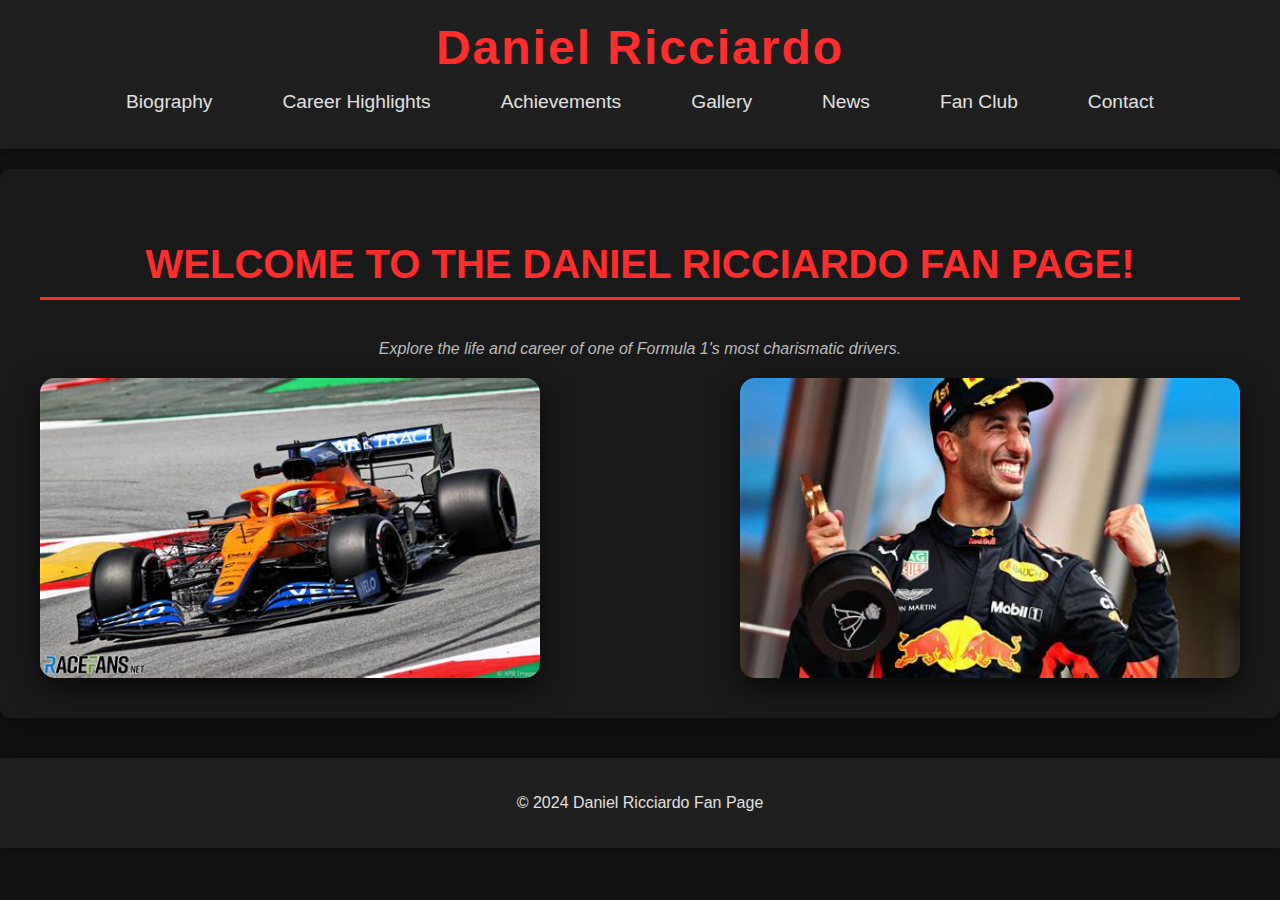
==== index.html @ 1041805e "first commit" ====
<!DOCTYPE html>
<html lang="en">

<head>
	<meta charset="UTF-8">
	<meta name="viewport" content="width=device-width, initial-scale=1.0">
	<title>Home - Daniel Ricciardo</title>
	<link rel="stylesheet" href="css/home.css">
	<link rel="stylesheet" href="css/general.css">
</head>

<body>
	<header>
		<h1>Daniel Ricciardo</h1>
		<nav>
			<ul>
				<li><a href="biography.html">Biography</a></li>
				<li><a href="career.html">Career Highlights</a></li>
				<li><a href="achievements.html">Achievements</a></li>
				<li><a href="gallery.html">Gallery</a></li>
				<li><a href="news.html">News</a></li>
				<li><a href="fan-club.html">Fan Club</a></li>
				<li><a href="contact.html">Contact</a></li>
			</ul>
		</nav>
	</header>

	<main>
		<section id="intro">
			<div class="Home-header">
				<h2>Welcome to the Daniel Ricciardo Fan Page!</h2>
				<p>Explore the life and career of one of Formula 1's most charismatic drivers.</p>
			</div>
			<div class="clearfix">
				<img class="home-img1" src="images/intro.jpg" alt="Daniel Ricciardo Racing" />
				<img class="home-img2" src="images/intro2.jpg" alt="Daniel Ricciardo" />
			</div>
			</section>
	</main>

	<footer>
		<p>&copy; 2024 Daniel Ricciardo Fan Page</p>
	</footer>

	<script src="script.js"></script>
</body>

</html>
---- css/home.css ----
/* Intro styles */
.Home-header {
  text-align: center;
  margin-bottom: 20px;
}

.home-img1 {
  width: 500px; /* Set to 100% of its container */
  max-height: 300px; /* Set a max height for uniformity */
  border-radius: 15px; /* Keep the rounded corners */
  box-shadow: 0 10px 30px rgba(0, 0, 0, 0.7); /* Deep shadow around images */
  transition: transform 0.3s ease-in-out; /* Animation on hover */
  float: left;
}

.home-img1:hover {
  transform: scale(1.05); /* Image enlarges slightly on hover */
}

.home-img2 {
  width: 500px; /* Set to 100% of its container */
  height: 300px; /* Set a max height for uniformity */
  border-radius: 15px; /* Keep the rounded corners */
  box-shadow: 0 10px 30px rgba(0, 0, 0, 0.7); /* Deep shadow around images */
  transition: transform 0.3s ease-in-out; /* Animation on hover */
  margin-left: 50px; 
  float: right;
}

.home-img2:hover {
  transform: scale(1.05); /* Image enlarges slightly on hover */
}

#intro p {
  font-style: italic;
  color: #bbbbbb; /* Muted text for captions */
}
---- css/general.css ----
/* General Styles */
body {
  font-family: 'Open Sans', sans-serif;
  background-color: #121212; /* Dark background */
  color: #e0e0e0; /* Light gray text for readability */
  margin: 0;
  padding: 0;
}

header {
  background-color: #1f1f1f; /* Dark header */
  padding: 20px;
  text-align: center;
  box-shadow: 0 2px 10px rgba(0, 0, 0, 0.5); /* Subtle shadow */
}

header h1 {
  margin: 0;
  font-family: 'Roboto', sans-serif;
  font-size: 3rem;
  color: #ff2d2d; /* Neon red accent for the title */
  letter-spacing: 2px;
}

nav ul {
  display: flex;
  justify-content: center;
  list-style: none;
  padding: 0;
  background-color: #1f1f1f;
}

nav ul li {
  margin: 0 20px;
}

nav ul li a {
  text-decoration: none;
  color: #e0e0e0;
  font-size: 1.2rem;
  padding: 10px 15px;
  transition: all 0.3s ease-in-out;
}

nav ul li a:hover {
  color: #ff2d2d; /* Neon red hover effect */
  border-bottom: 2px solid #ff2d2d; /* Underline on hover */
}

main {
  max-width: 1200px;
  margin: 20px auto;
  padding: 40px;
  background-color: #1a1a1a; /* Dark section background */
  box-shadow: 0 8px 30px rgba(0, 0, 0, 0.5); /* Prominent shadow */
  border-radius: 10px;
  overflow: hidden; /* Clear floats */
}

/* Section Titles */
h2 {
  font-size: 2.5rem;
  color: #ff2d2d; /* Neon red */
  font-family: 'Roboto', sans-serif;
  text-transform: uppercase;
  border-bottom: 3px solid #ff2d2d; /* Underline the heading */
  padding-bottom: 10px;
  margin-bottom: 40px;
}

/* Buttons */
button {
  background-color: #ff2d2d; /* Neon red for primary actions */
  color: #121212;
  border: none;
  padding: 12px 24px;
  font-size: 1rem;
  border-radius: 5px;
  cursor: pointer;
  transition: background-color 0.3s ease, color 0.3s ease;
}

button:hover {
  background-color: #ffffff; /* White hover effect */
  color: #ff2d2d; /* Neon red text on hover */
}

/* Footer Styles */
footer {
  background-color: #1f1f1f;
  color: #e0e0e0;
  text-align: center;
  padding: 20px;
  margin-top: 40px;
  box-shadow: 0 -2px 10px rgba(0, 0, 0, 0.5); /* Shadow at the top of the footer */
}

/* Animations */
@keyframes fadeIn {
  from {
      opacity: 0;
      transform: translateY(30px);
  }
  to {
      opacity: 1;
      transform: translateY(0);
  }
}

section {
  animation: fadeIn 1s ease-in; /* Fade-in animation for sections */
}

/* Clearfix */
.clearfix::after {
  content: "";
  clear: both;
  display: table;
}

/* Responsive Design */
@media screen and (max-width: 768px) {
  nav ul {
      flex-direction: column; /* Stack navigation items vertically */
  }

  nav ul li {
      margin: 10px 0; /* Space between nav items */
  }

  h2 {
      font-size: 2rem; /* Smaller heading size on mobile */
  }

  main {
      padding: 20px; /* Reduced padding for main content */
  }
}
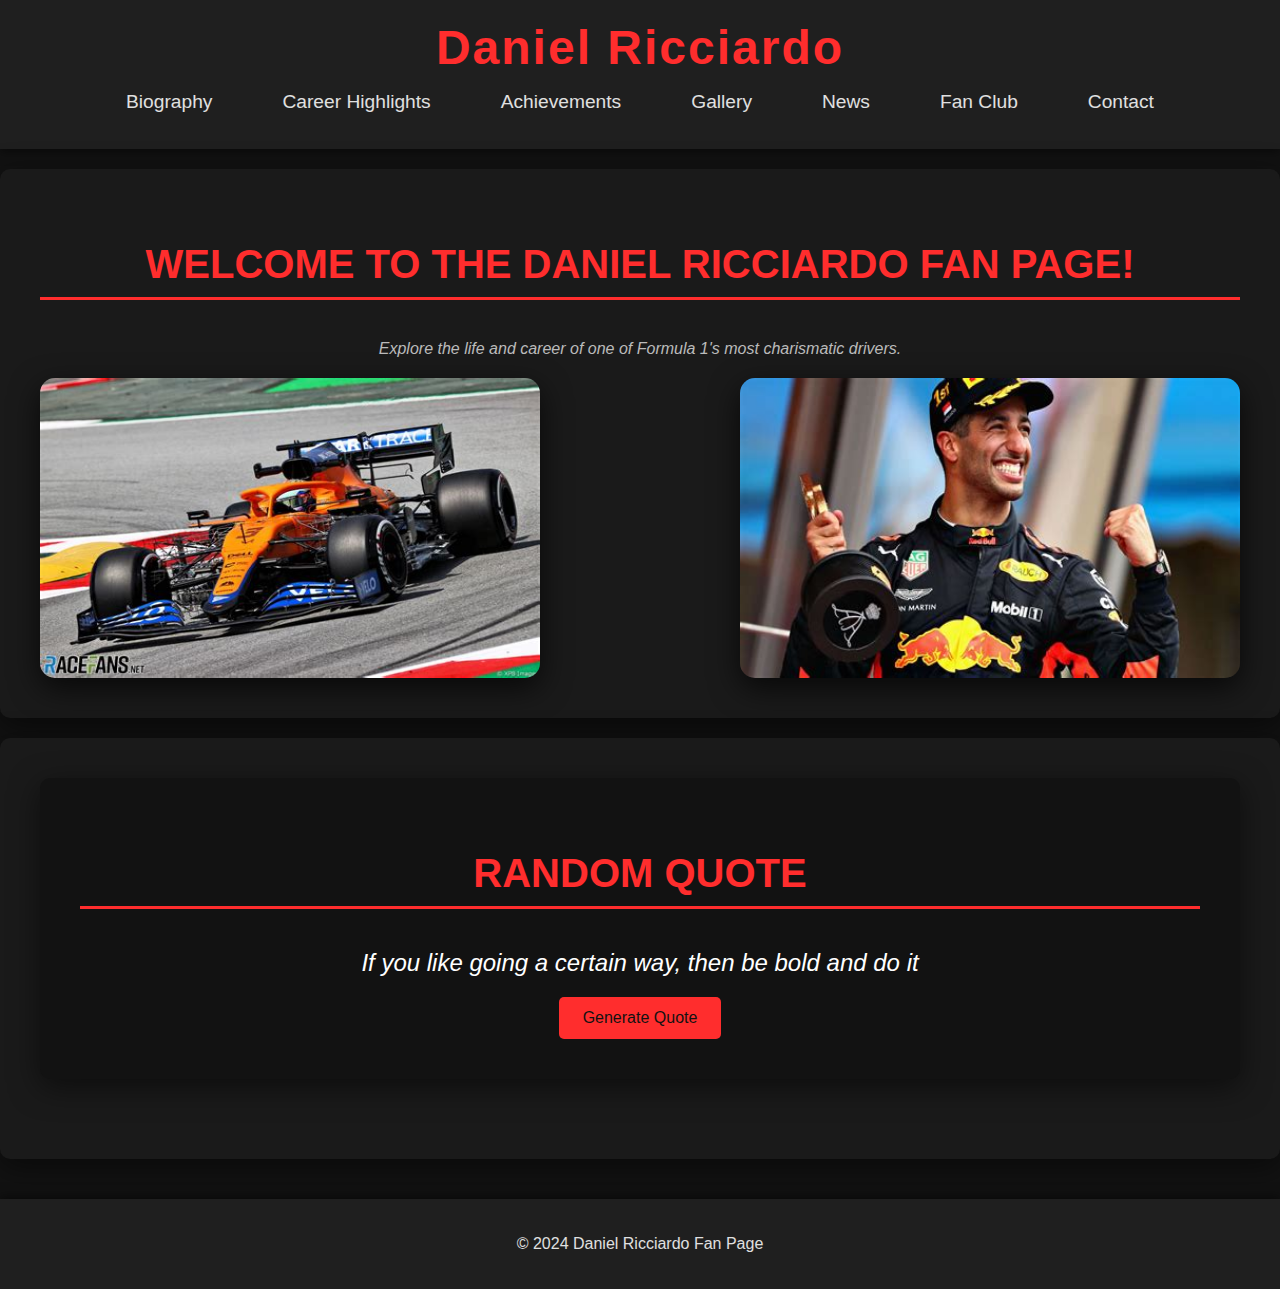
==== commit 427ddc5f: "Added a quote block on the home page" ====
--- a/index.html
+++ b/index.html
@@ -38,11 +38,21 @@
 			</section>
 	</main>
 
+	<main>
+		<section id="quote-section">
+				<h2>Random Quote</h2>
+				<div id="quote-container">
+						<p id="quote">Click below for a random quote!</p>
+				</div>
+				<button id="generate-quote-btn">Generate Quote</button>
+		</section>
+</main>
+
 	<footer>
 		<p>&copy; 2024 Daniel Ricciardo Fan Page</p>
 	</footer>
 
-	<script src="script.js"></script>
+	<script src="js/home.js"></script>
 </body>
 
 </html>--- a/css/home.css
+++ b/css/home.css
@@ -35,3 +35,42 @@
   font-style: italic;
   color: #bbbbbb; /* Muted text for captions */
 }
+
+/* Random Quote Section */
+#quote-section {
+  text-align: center;
+  padding: 40px;
+  background-color: #121212;
+  border-radius: 10px;
+  box-shadow: 0 8px 30px rgba(0, 0, 0, 0.5);
+  margin-bottom: 40px;
+}
+
+#quote-container {
+  margin-bottom: 20px;
+}
+
+#quote {
+  font-size: 1.5rem;
+  color: #ffffff;
+  font-style: italic;
+  margin-bottom: 20px;
+  max-width: 600px;
+  margin: 0 auto;
+}
+
+button {
+  background-color: #ff2d2d;
+  color: #121212;
+  border: none;
+  padding: 12px 24px;
+  font-size: 1rem;
+  border-radius: 5px;
+  cursor: pointer;
+  transition: background-color 0.3s ease, color 0.3s ease;
+}
+
+button:hover {
+  background-color: #ffffff;
+  color: #ff2d2d;
+}
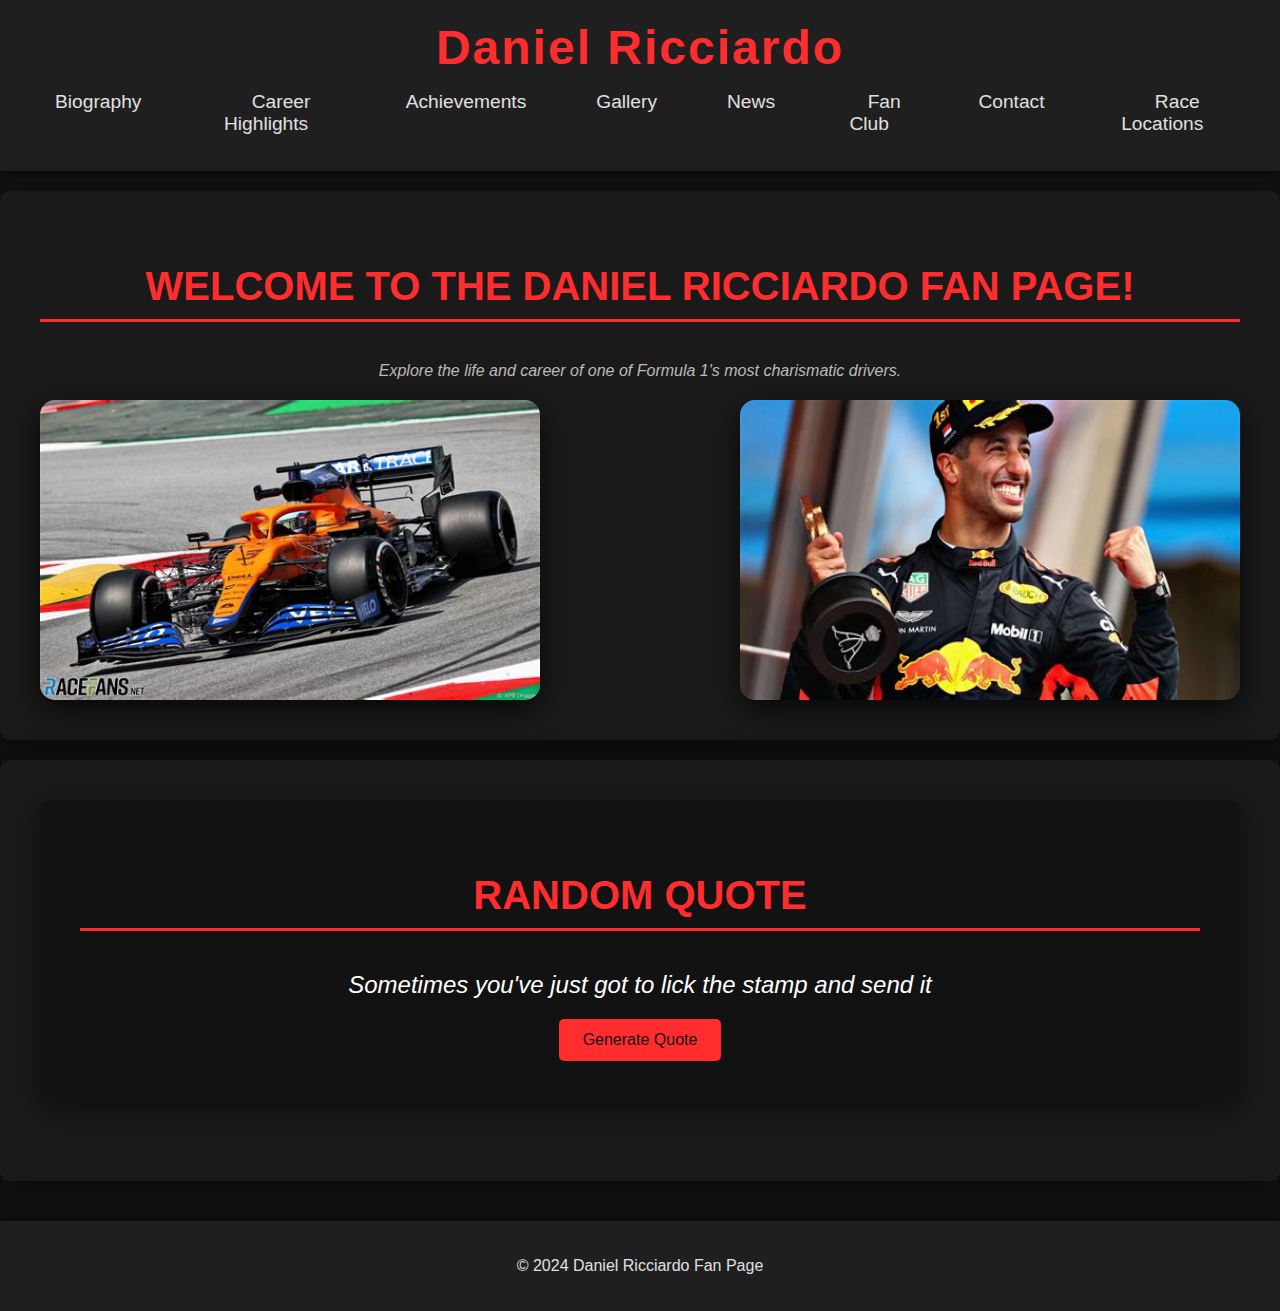
==== commit 8127eea8: "Added a map for race locations" ====
--- a/index.html
+++ b/index.html
@@ -21,6 +21,7 @@
 				<li><a href="news.html">News</a></li>
 				<li><a href="fan-club.html">Fan Club</a></li>
 				<li><a href="contact.html">Contact</a></li>
+				<li><a href="race_locations.html">Race Locations</a></li>
 			</ul>
 		</nav>
 	</header>
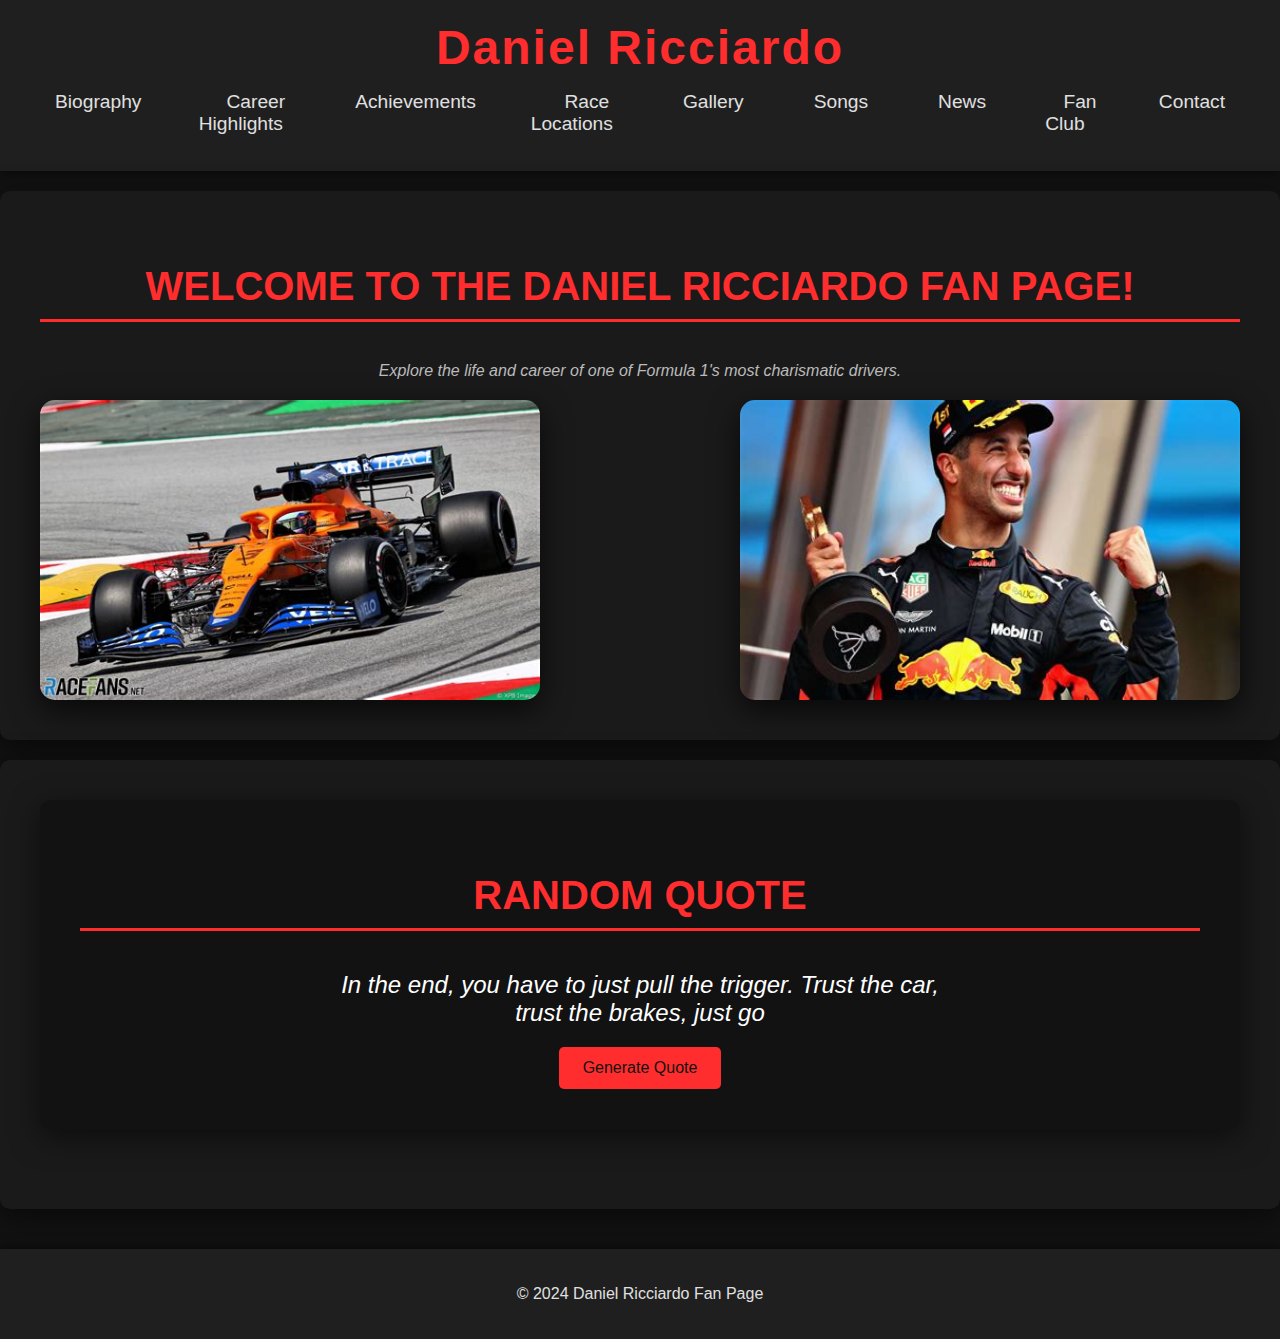
==== commit d7b99f8e: "Added a songs page and made the code more readable" ====
--- a/index.html
+++ b/index.html
@@ -1,59 +1,69 @@
 <!DOCTYPE html>
 <html lang="en">
+  <head>
+    <meta charset="UTF-8" />
+    <meta name="viewport" content="width=device-width, initial-scale=1.0" />
+    <title>Home - Daniel Ricciardo</title>
+    <link rel="stylesheet" href="css/home.css" />
+    <link rel="stylesheet" href="css/general.css" />
+  </head>
 
-<head>
-	<meta charset="UTF-8">
-	<meta name="viewport" content="width=device-width, initial-scale=1.0">
-	<title>Home - Daniel Ricciardo</title>
-	<link rel="stylesheet" href="css/home.css">
-	<link rel="stylesheet" href="css/general.css">
-</head>
+  <body>
+    <header>
+      <h1>Daniel Ricciardo</h1>
+      <nav>
+        <ul>
+          <li><a href="biography.html">Biography</a></li>
+          <li><a href="career.html">Career Highlights</a></li>
+          <li><a href="achievements.html">Achievements</a></li>
+          <li><a href="race_locations.html">Race Locations</a></li>
+          <li><a href="gallery.html">Gallery</a></li>
+          <li><a href="songs.html">Songs</a></li>
+          <li><a href="news.html">News</a></li>
+          <li><a href="fan-club.html">Fan Club</a></li>
+          <li><a href="contact.html">Contact</a></li>
+        </ul>
+      </nav>
+    </header>
 
-<body>
-	<header>
-		<h1>Daniel Ricciardo</h1>
-		<nav>
-			<ul>
-				<li><a href="biography.html">Biography</a></li>
-				<li><a href="career.html">Career Highlights</a></li>
-				<li><a href="achievements.html">Achievements</a></li>
-				<li><a href="gallery.html">Gallery</a></li>
-				<li><a href="news.html">News</a></li>
-				<li><a href="fan-club.html">Fan Club</a></li>
-				<li><a href="contact.html">Contact</a></li>
-				<li><a href="race_locations.html">Race Locations</a></li>
-			</ul>
-		</nav>
-	</header>
+    <main>
+      <section id="intro">
+        <div class="Home-header">
+          <h2>Welcome to the Daniel Ricciardo Fan Page!</h2>
+          <p>
+            Explore the life and career of one of Formula 1's most charismatic
+            drivers.
+          </p>
+        </div>
+        <div class="clearfix">
+          <img
+            class="home-img1"
+            src="images/intro.jpg"
+            alt="Daniel Ricciardo Racing"
+          />
+          <img
+            class="home-img2"
+            src="images/intro2.jpg"
+            alt="Daniel Ricciardo"
+          />
+        </div>
+      </section>
+    </main>
 
-	<main>
-		<section id="intro">
-			<div class="Home-header">
-				<h2>Welcome to the Daniel Ricciardo Fan Page!</h2>
-				<p>Explore the life and career of one of Formula 1's most charismatic drivers.</p>
-			</div>
-			<div class="clearfix">
-				<img class="home-img1" src="images/intro.jpg" alt="Daniel Ricciardo Racing" />
-				<img class="home-img2" src="images/intro2.jpg" alt="Daniel Ricciardo" />
-			</div>
-			</section>
-	</main>
+    <main>
+      <section id="quote-section">
+        <h2>Random Quote</h2>
+        <div id="quote-container">
+          <p id="quote">Click below for a random quote!</p>
+        </div>
+        <button id="generate-quote-btn">Generate Quote</button>
+      </section>
+    </main>
 
-	<main>
-		<section id="quote-section">
-				<h2>Random Quote</h2>
-				<div id="quote-container">
-						<p id="quote">Click below for a random quote!</p>
-				</div>
-				<button id="generate-quote-btn">Generate Quote</button>
-		</section>
-</main>
+    <footer>
+      <p>&copy; 2024 Daniel Ricciardo Fan Page</p>
+    </footer>
 
-	<footer>
-		<p>&copy; 2024 Daniel Ricciardo Fan Page</p>
-	</footer>
-
-	<script src="js/home.js"></script>
-</body>
-
-</html>+    <script src="js/home.js"></script>
+  </body>
+</html>
--- a/css/home.css
+++ b/css/home.css
@@ -1,42 +1,40 @@
-/* Intro styles */
 .Home-header {
   text-align: center;
   margin-bottom: 20px;
 }
 
 .home-img1 {
-  width: 500px; /* Set to 100% of its container */
-  max-height: 300px; /* Set a max height for uniformity */
-  border-radius: 15px; /* Keep the rounded corners */
-  box-shadow: 0 10px 30px rgba(0, 0, 0, 0.7); /* Deep shadow around images */
-  transition: transform 0.3s ease-in-out; /* Animation on hover */
+  width: 500px; 
+  max-height: 300px; 
+  border-radius: 15px; 
+  box-shadow: 0 10px 30px rgba(0, 0, 0, 0.7); 
+  transition: transform 0.3s ease-in-out; 
   float: left;
 }
 
 .home-img1:hover {
-  transform: scale(1.05); /* Image enlarges slightly on hover */
+  transform: scale(1.05); 
 }
 
 .home-img2 {
-  width: 500px; /* Set to 100% of its container */
-  height: 300px; /* Set a max height for uniformity */
-  border-radius: 15px; /* Keep the rounded corners */
-  box-shadow: 0 10px 30px rgba(0, 0, 0, 0.7); /* Deep shadow around images */
-  transition: transform 0.3s ease-in-out; /* Animation on hover */
+  width: 500px; 
+  height: 300px; 
+  border-radius: 15px; 
+  box-shadow: 0 10px 30px rgba(0, 0, 0, 0.7); 
+  transition: transform 0.3s ease-in-out; 
   margin-left: 50px; 
   float: right;
 }
 
 .home-img2:hover {
-  transform: scale(1.05); /* Image enlarges slightly on hover */
+  transform: scale(1.05); 
 }
 
 #intro p {
   font-style: italic;
-  color: #bbbbbb; /* Muted text for captions */
+  color: #bbbbbb; 
 }
 
-/* Random Quote Section */
 #quote-section {
   text-align: center;
   padding: 40px;
--- a/css/general.css
+++ b/css/general.css
@@ -1,24 +1,23 @@
-/* General Styles */
 body {
   font-family: 'Open Sans', sans-serif;
-  background-color: #121212; /* Dark background */
-  color: #e0e0e0; /* Light gray text for readability */
+  background-color: #121212; 
+  color: #e0e0e0; 
   margin: 0;
   padding: 0;
 }
 
 header {
-  background-color: #1f1f1f; /* Dark header */
+  background-color: #1f1f1f; 
   padding: 20px;
   text-align: center;
-  box-shadow: 0 2px 10px rgba(0, 0, 0, 0.5); /* Subtle shadow */
+  box-shadow: 0 2px 10px rgba(0, 0, 0, 0.5); 
 }
 
 header h1 {
   margin: 0;
   font-family: 'Roboto', sans-serif;
   font-size: 3rem;
-  color: #ff2d2d; /* Neon red accent for the title */
+  color: #ff2d2d; 
   letter-spacing: 2px;
 }
 
@@ -43,34 +42,32 @@
 }
 
 nav ul li a:hover {
-  color: #ff2d2d; /* Neon red hover effect */
-  border-bottom: 2px solid #ff2d2d; /* Underline on hover */
+  color: #ff2d2d; 
+  border-bottom: 2px solid #ff2d2d; 
 }
 
 main {
   max-width: 1200px;
   margin: 20px auto;
   padding: 40px;
-  background-color: #1a1a1a; /* Dark section background */
-  box-shadow: 0 8px 30px rgba(0, 0, 0, 0.5); /* Prominent shadow */
+  background-color: #1a1a1a; 
+  box-shadow: 0 8px 30px rgba(0, 0, 0, 0.5); 
   border-radius: 10px;
-  overflow: hidden; /* Clear floats */
+  overflow: hidden; 
 }
 
-/* Section Titles */
 h2 {
   font-size: 2.5rem;
-  color: #ff2d2d; /* Neon red */
+  color: #ff2d2d; 
   font-family: 'Roboto', sans-serif;
   text-transform: uppercase;
-  border-bottom: 3px solid #ff2d2d; /* Underline the heading */
+  border-bottom: 3px solid #ff2d2d; 
   padding-bottom: 10px;
   margin-bottom: 40px;
 }
 
-/* Buttons */
 button {
-  background-color: #ff2d2d; /* Neon red for primary actions */
+  background-color: #ff2d2d; 
   color: #121212;
   border: none;
   padding: 12px 24px;
@@ -81,21 +78,19 @@
 }
 
 button:hover {
-  background-color: #ffffff; /* White hover effect */
-  color: #ff2d2d; /* Neon red text on hover */
+  background-color: #ffffff; 
+  color: #ff2d2d; 
 }
 
-/* Footer Styles */
 footer {
   background-color: #1f1f1f;
   color: #e0e0e0;
   text-align: center;
   padding: 20px;
   margin-top: 40px;
-  box-shadow: 0 -2px 10px rgba(0, 0, 0, 0.5); /* Shadow at the top of the footer */
+  box-shadow: 0 -2px 10px rgba(0, 0, 0, 0.5); 
 }
 
-/* Animations */
 @keyframes fadeIn {
   from {
       opacity: 0;
@@ -108,31 +103,29 @@
 }
 
 section {
-  animation: fadeIn 1s ease-in; /* Fade-in animation for sections */
+  animation: fadeIn 1s ease-in; 
 }
 
-/* Clearfix */
 .clearfix::after {
   content: "";
   clear: both;
   display: table;
 }
 
-/* Responsive Design */
 @media screen and (max-width: 768px) {
   nav ul {
-      flex-direction: column; /* Stack navigation items vertically */
+    flex-direction: column; 
   }
 
   nav ul li {
-      margin: 10px 0; /* Space between nav items */
+    margin: 10px 0; 
   }
 
   h2 {
-      font-size: 2rem; /* Smaller heading size on mobile */
+    font-size: 2rem; 
   }
 
   main {
-      padding: 20px; /* Reduced padding for main content */
+    padding: 20px; 
   }
 }
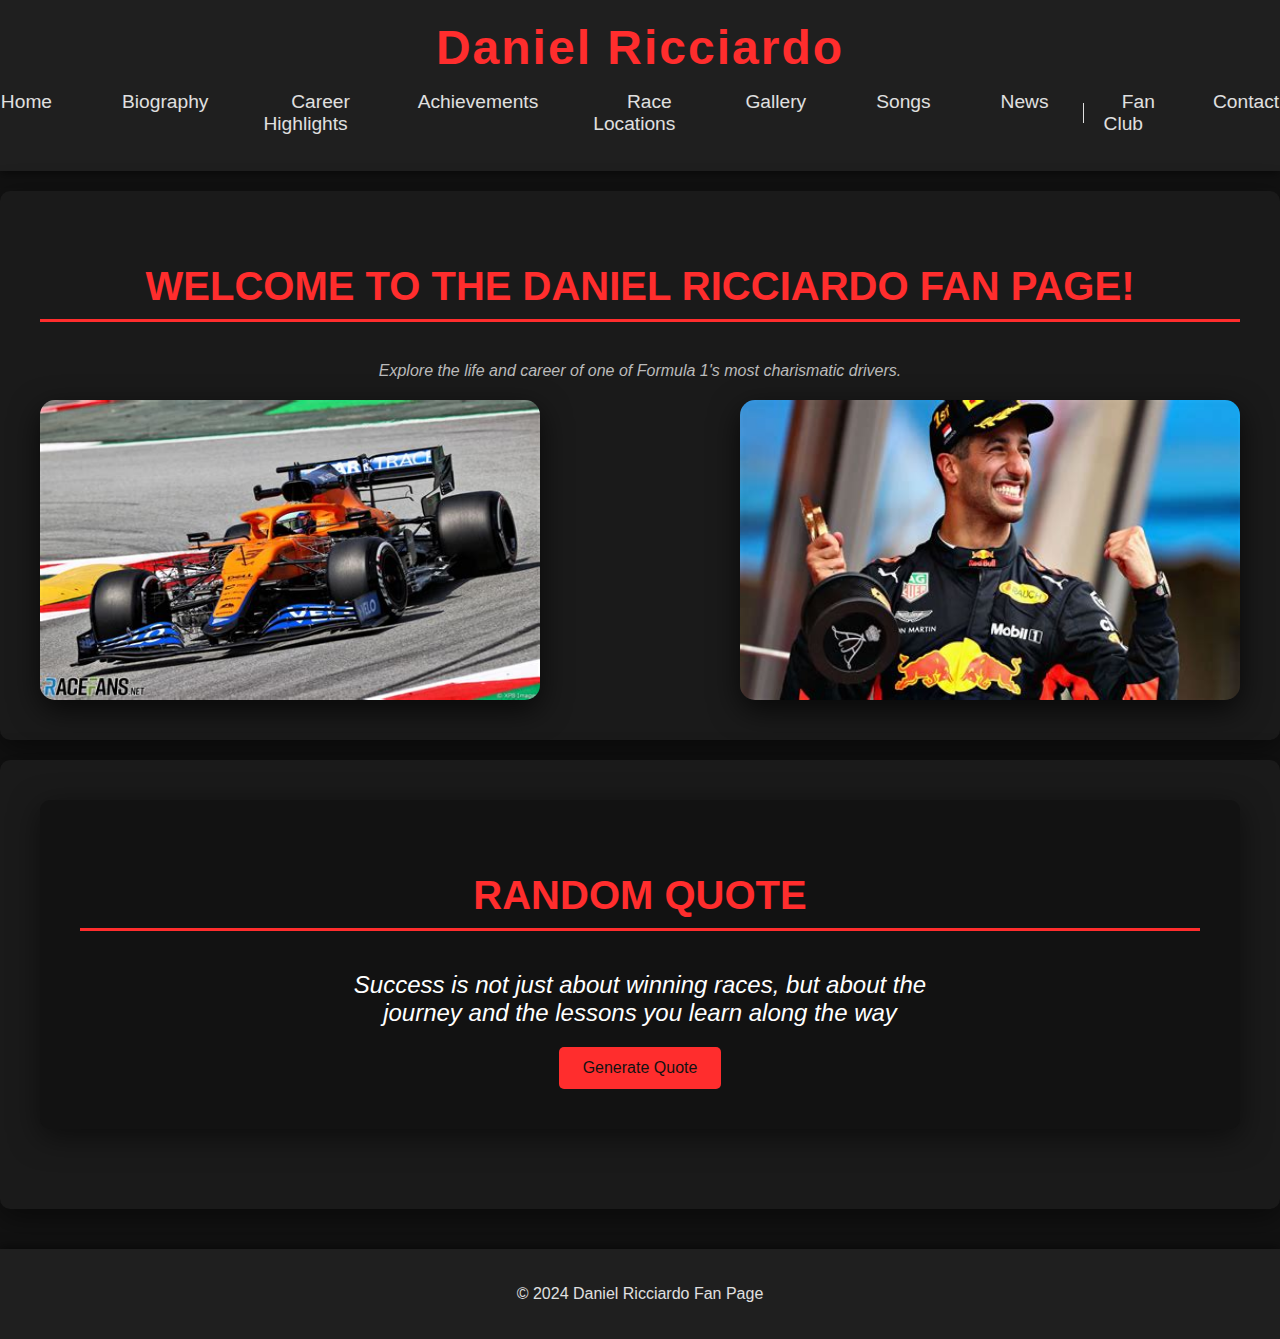
==== commit 5f3a6627: "Added a line between the news and the fanclub link" ====
--- a/index.html
+++ b/index.html
@@ -13,6 +13,7 @@
       <h1>Daniel Ricciardo</h1>
       <nav>
         <ul>
+          <li><a href="index.html">Home</a></li>
           <li><a href="biography.html">Biography</a></li>
           <li><a href="career.html">Career Highlights</a></li>
           <li><a href="achievements.html">Achievements</a></li>
--- a/css/general.css
+++ b/css/general.css
@@ -1,23 +1,23 @@
 body {
   font-family: 'Open Sans', sans-serif;
-  background-color: #121212; 
-  color: #e0e0e0; 
+  background-color: #121212;
+  color: #e0e0e0;
   margin: 0;
   padding: 0;
 }
 
 header {
-  background-color: #1f1f1f; 
+  background-color: #1f1f1f;
   padding: 20px;
   text-align: center;
-  box-shadow: 0 2px 10px rgba(0, 0, 0, 0.5); 
+  box-shadow: 0 2px 10px rgba(0, 0, 0, 0.5);
 }
 
 header h1 {
   margin: 0;
   font-family: 'Roboto', sans-serif;
   font-size: 3rem;
-  color: #ff2d2d; 
+  color: #ff2d2d;
   letter-spacing: 2px;
 }
 
@@ -31,6 +31,7 @@
 
 nav ul li {
   margin: 0 20px;
+  position: relative;
 }
 
 nav ul li a {
@@ -42,32 +43,43 @@
 }
 
 nav ul li a:hover {
-  color: #ff2d2d; 
-  border-bottom: 2px solid #ff2d2d; 
+  color: #ff2d2d;
+  border-bottom: 2px solid #ff2d2d;
+}
+
+nav ul li:nth-child(8)::after {
+  content: "";
+  position: absolute;
+  right: -20px;
+  top: 50%;
+  transform: translateY(-50%);
+  width: 1px;
+  height: 20px;
+  background-color: #e0e0e0;
 }
 
 main {
   max-width: 1200px;
   margin: 20px auto;
   padding: 40px;
-  background-color: #1a1a1a; 
-  box-shadow: 0 8px 30px rgba(0, 0, 0, 0.5); 
+  background-color: #1a1a1a;
+  box-shadow: 0 8px 30px rgba(0, 0, 0, 0.5);
   border-radius: 10px;
-  overflow: hidden; 
+  overflow: hidden;
 }
 
 h2 {
   font-size: 2.5rem;
-  color: #ff2d2d; 
+  color: #ff2d2d;
   font-family: 'Roboto', sans-serif;
   text-transform: uppercase;
-  border-bottom: 3px solid #ff2d2d; 
+  border-bottom: 3px solid #ff2d2d;
   padding-bottom: 10px;
   margin-bottom: 40px;
 }
 
 button {
-  background-color: #ff2d2d; 
+  background-color: #ff2d2d;
   color: #121212;
   border: none;
   padding: 12px 24px;
@@ -78,8 +90,8 @@
 }
 
 button:hover {
-  background-color: #ffffff; 
-  color: #ff2d2d; 
+  background-color: #ffffff;
+  color: #ff2d2d;
 }
 
 footer {
@@ -88,7 +100,7 @@
   text-align: center;
   padding: 20px;
   margin-top: 40px;
-  box-shadow: 0 -2px 10px rgba(0, 0, 0, 0.5); 
+  box-shadow: 0 -2px 10px rgba(0, 0, 0, 0.5);
 }
 
 @keyframes fadeIn {
@@ -103,7 +115,7 @@
 }
 
 section {
-  animation: fadeIn 1s ease-in; 
+  animation: fadeIn 1s ease-in;
 }
 
 .clearfix::after {
@@ -114,18 +126,18 @@
 
 @media screen and (max-width: 768px) {
   nav ul {
-    flex-direction: column; 
+    flex-direction: column;
   }
 
   nav ul li {
-    margin: 10px 0; 
+    margin: 10px 0;
   }
 
   h2 {
-    font-size: 2rem; 
+    font-size: 2rem;
   }
 
   main {
-    padding: 20px; 
+    padding: 20px;
   }
-}
+}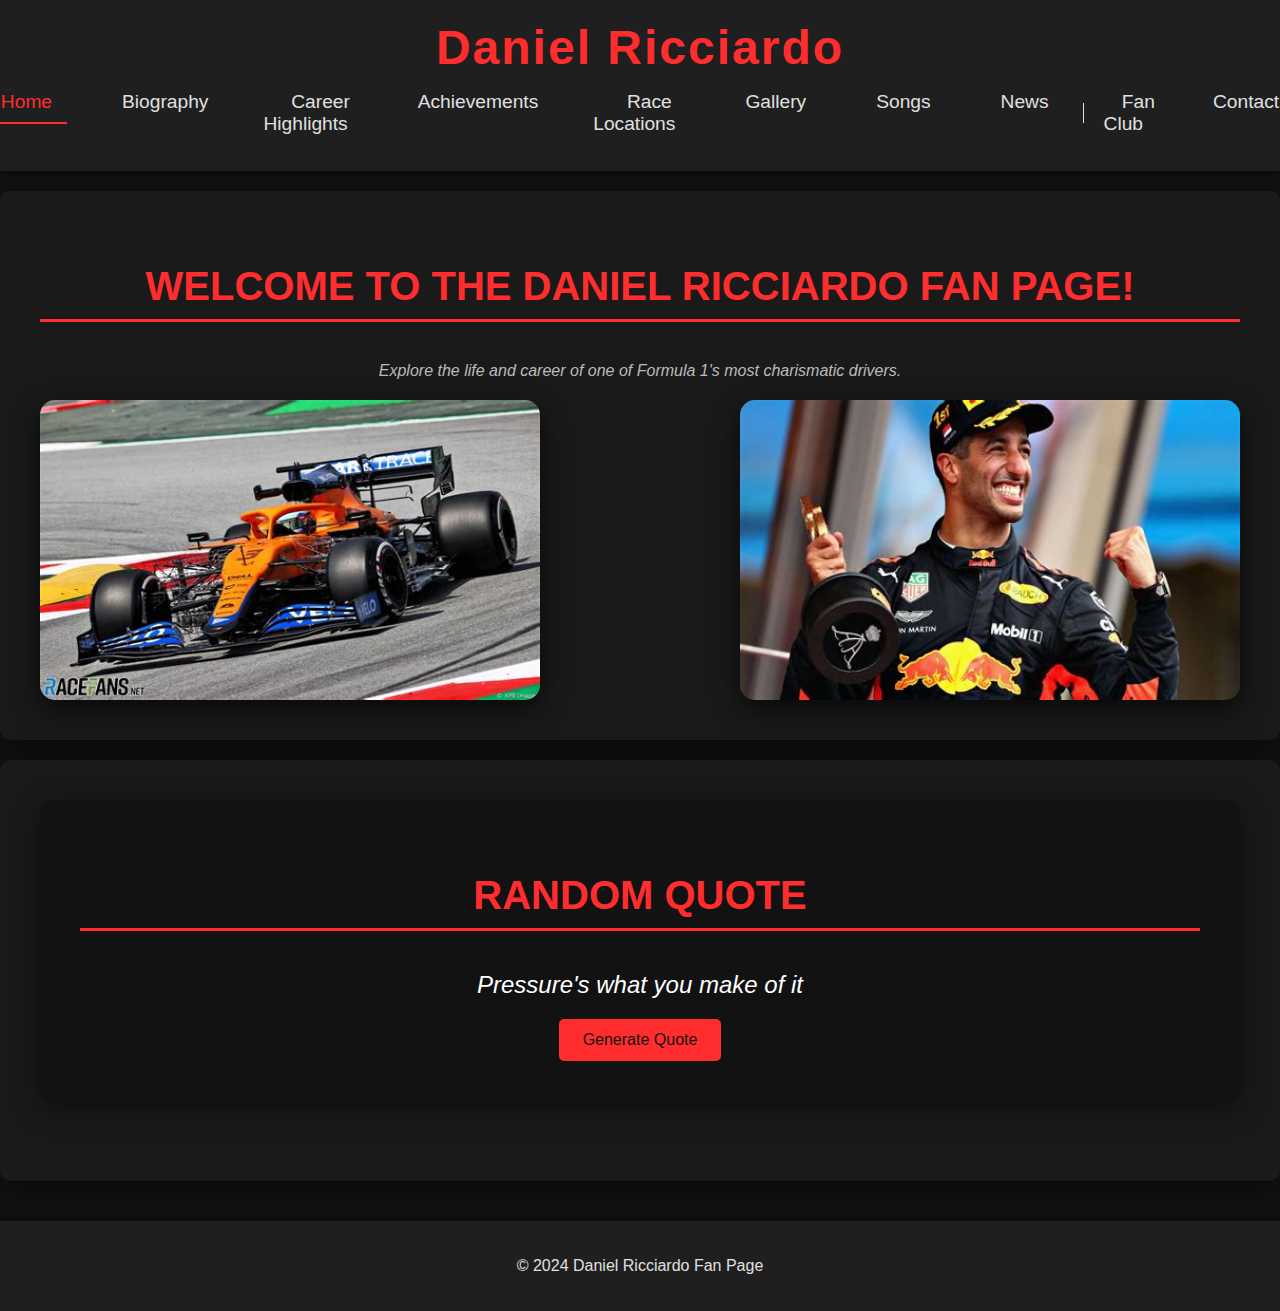
==== commit 74e48689: "Highlight active navigation links across all pages" ====
--- a/index.html
+++ b/index.html
@@ -13,7 +13,7 @@
       <h1>Daniel Ricciardo</h1>
       <nav>
         <ul>
-          <li><a href="index.html">Home</a></li>
+          <li><a href="index.html" class="active">Home</a></li>
           <li><a href="biography.html">Biography</a></li>
           <li><a href="career.html">Career Highlights</a></li>
           <li><a href="achievements.html">Achievements</a></li>
--- a/css/general.css
+++ b/css/general.css
@@ -42,7 +42,8 @@
   transition: all 0.3s ease-in-out;
 }
 
-nav ul li a:hover {
+nav ul li a:hover,
+nav ul li a.active {
   color: #ff2d2d;
   border-bottom: 2px solid #ff2d2d;
 }
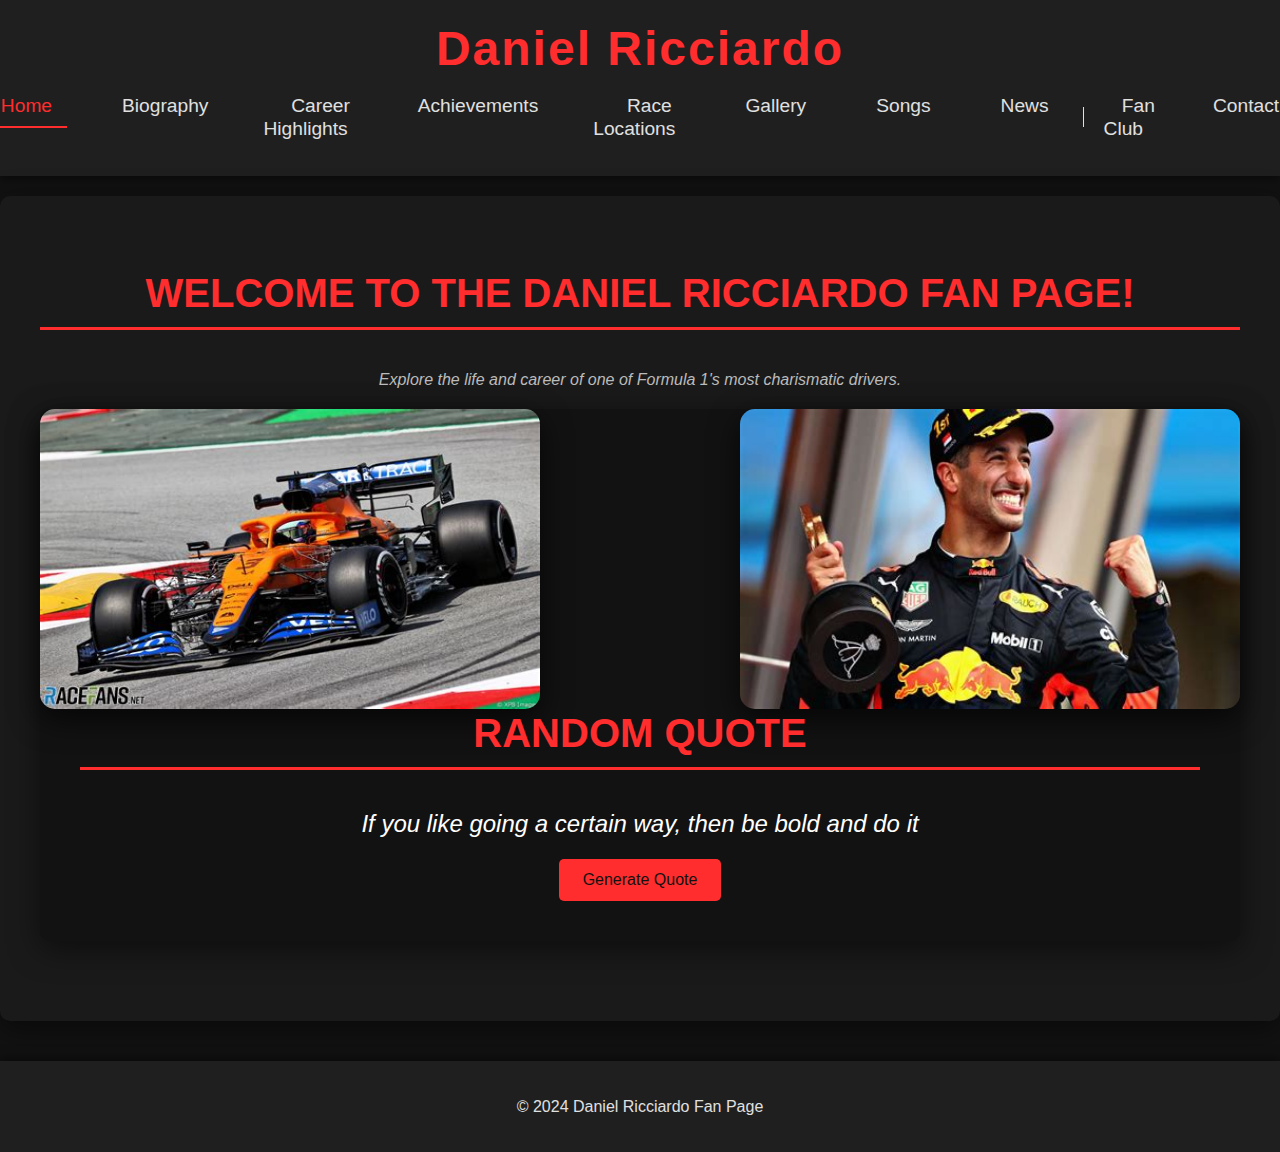
==== commit d9358415: "Refactor CSS styles for improved consistency and readability; update HTML structure for better scrip" ====
--- a/index.html
+++ b/index.html
@@ -49,9 +49,6 @@
           />
         </div>
       </section>
-    </main>
-
-    <main>
       <section id="quote-section">
         <h2>Random Quote</h2>
         <div id="quote-container">
@@ -65,6 +62,8 @@
       <p>&copy; 2024 Daniel Ricciardo Fan Page</p>
     </footer>
 
-    <script src="js/home.js"></script>
   </body>
+
+  <script src="js/home.js" defer></script>
+
 </html>
--- a/css/home.css
+++ b/css/home.css
@@ -4,35 +4,35 @@
 }
 
 .home-img1 {
-  width: 500px; 
-  max-height: 300px; 
-  border-radius: 15px; 
-  box-shadow: 0 10px 30px rgba(0, 0, 0, 0.7); 
-  transition: transform 0.3s ease-in-out; 
+  width: 500px;
+  height: 300px;
+  border-radius: 15px;
+  box-shadow: 0 10px 30px rgba(0, 0, 0, 0.7);
+  transition: transform 0.3s ease-in-out;
   float: left;
 }
 
 .home-img1:hover {
-  transform: scale(1.05); 
+  transform: scale(1.05);
 }
 
 .home-img2 {
-  width: 500px; 
-  height: 300px; 
-  border-radius: 15px; 
-  box-shadow: 0 10px 30px rgba(0, 0, 0, 0.7); 
-  transition: transform 0.3s ease-in-out; 
-  margin-left: 50px; 
+  width: 500px;
+  height: 300px;
+  border-radius: 15px;
+  box-shadow: 0 10px 30px rgba(0, 0, 0, 0.7);
+  transition: transform 0.3s ease-in-out;
+  margin-left: 50px;
   float: right;
 }
 
 .home-img2:hover {
-  transform: scale(1.05); 
+  transform: scale(1.05);
 }
 
 #intro p {
   font-style: italic;
-  color: #bbbbbb; 
+  color: #bbbbbb;
 }
 
 #quote-section {
@@ -52,7 +52,6 @@
   font-size: 1.5rem;
   color: #ffffff;
   font-style: italic;
-  margin-bottom: 20px;
   max-width: 600px;
   margin: 0 auto;
 }
--- a/css/general.css
+++ b/css/general.css
@@ -4,6 +4,8 @@
   color: #e0e0e0;
   margin: 0;
   padding: 0;
+  line-height: 1.2;
+  -webkit-font-smoothing: antialiased;
 }
 
 header {
@@ -119,10 +121,9 @@
   animation: fadeIn 1s ease-in;
 }
 
-.clearfix::after {
-  content: "";
-  clear: both;
-  display: table;
+.container {
+  display: flex;
+  flex-wrap: wrap;
 }
 
 @media screen and (max-width: 768px) {
